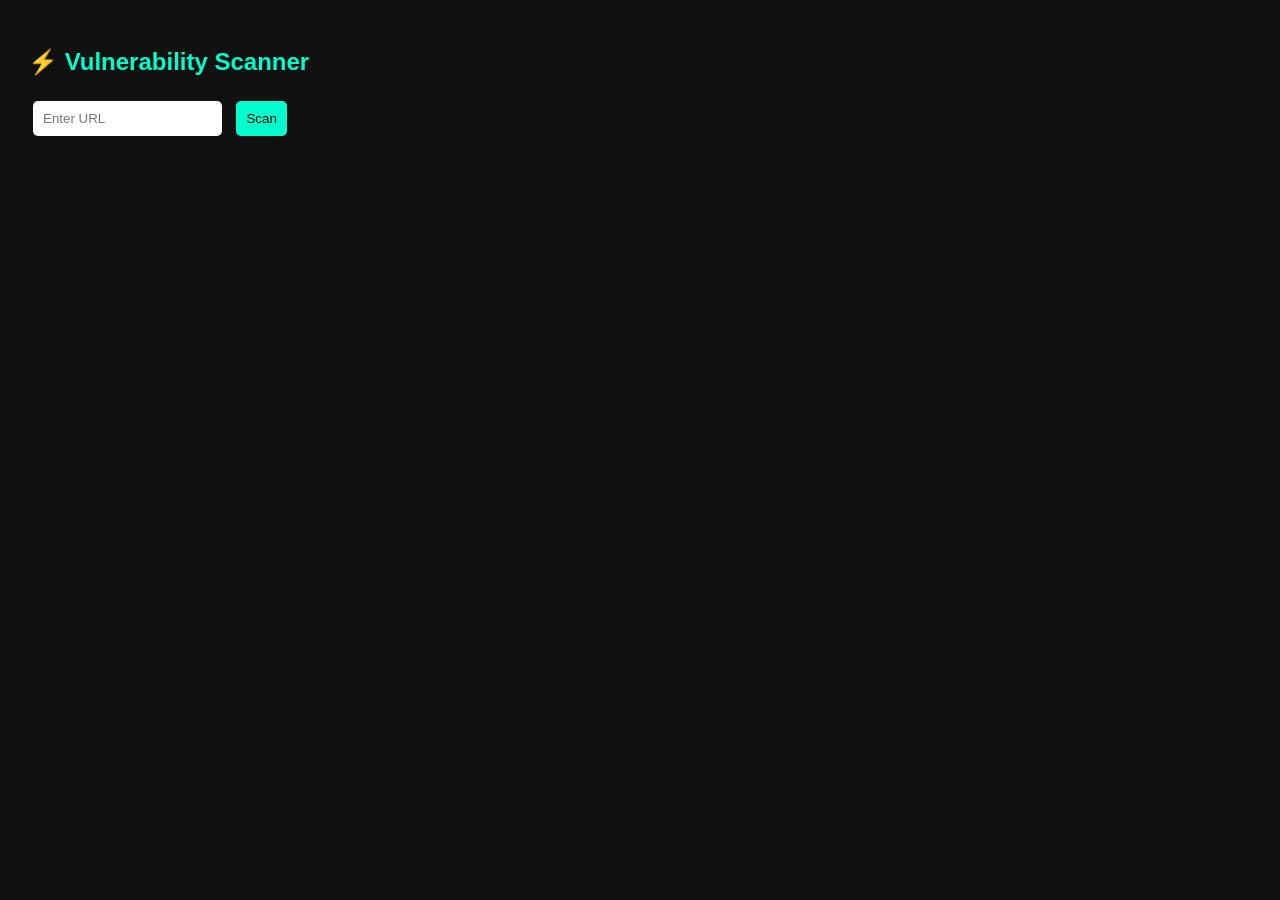
==== templates/index.html @ 55bc5002 "last" ====
<!DOCTYPE html>
<html>
<head>
  <title>Scanner</title>
  <style>
    body {
      font-family: Arial;
      background: #111;
      color: #eee;
      padding: 20px;
    }

    h2 {
      color: #00ffcc;
    }

    input, button {
      padding: 10px;
      margin: 5px;
      border-radius: 5px;
      border: none;
    }

    button {
      background: #00ffcc;
      cursor: pointer;
    }

    table {
      width: 100%;
      margin-top: 20px;
      border-collapse: collapse;
    }

    th, td {
      border: 1px solid #333;
      padding: 10px;
      text-align: left;
    }

    th {
      background: #222;
    }

    .high { color: red; }
    .medium { color: orange; }
    .low { color: lightgreen; }

  </style>
</head>
<body>

<h2>⚡ Vulnerability Scanner</h2>

<input type="text" id="url" placeholder="Enter URL">
<button onclick="scan()">Scan</button>

<div id="loading"></div>

<table id="table" style="display:none;">
  <thead>
    <tr>
      <th>Scanner</th>
      <th>Result</th>
    </tr>
  </thead>
  <tbody id="results"></tbody>
</table>

<script>
function scan() {
  let url = document.getElementById("url").value;

  document.getElementById("loading").innerText = "Scanning... ⏳";
  document.getElementById("results").innerHTML = "";
  document.getElementById("table").style.display = "none";

  fetch('http://127.0.0.1:5000/scan', {
    method: 'POST',
    headers: {'Content-Type': 'application/json'},
    body: JSON.stringify({url: url})
  })
  .then(res => res.json())
  .then(data => {
    document.getElementById("loading").innerText = "";
    document.getElementById("table").style.display = "table";

    let lines = data.results.split("\n");

    lines.forEach(line => {
      if (!line.trim()) return;

      let parts = line.split(":");
      let scanner = parts[0];
      let result = parts.slice(1).join(":");

      let row = document.createElement("tr");

      let td1 = document.createElement("td");
      td1.innerText = scanner;

      let td2 = document.createElement("td");
      td2.innerText = result;

      // coloring
      if (result.toLowerCase().includes("high")) td2.className = "high";
      else if (result.toLowerCase().includes("medium")) td2.className = "medium";
      else td2.className = "low";

      row.appendChild(td1);
      row.appendChild(td2);

      document.getElementById("results").appendChild(row);
    });
  });
}
</script>

</body>
</html>
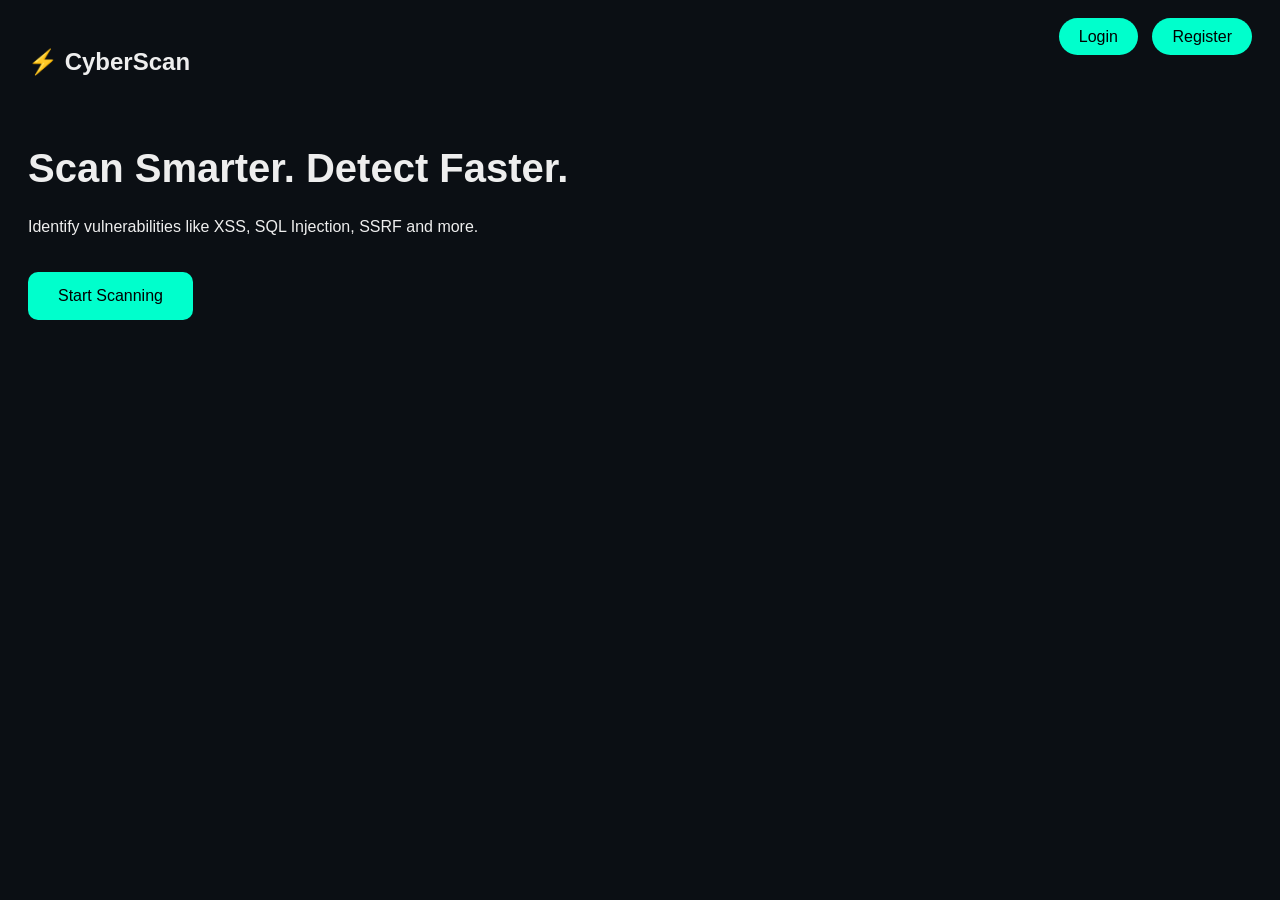
==== commit dd510764: "last" ====
--- a/templates/index.html
+++ b/templates/index.html
@@ -1,120 +1,71 @@
 <!DOCTYPE html>
 <html>
 <head>
-  <title>Scanner</title>
+  <title>CyberScan</title>
+
   <style>
     body {
       font-family: Arial;
-      background: #111;
+      background: #0b0f14;
       color: #eee;
       padding: 20px;
     }
 
-    h2 {
-      color: #00ffcc;
+    .navbar {
+      display: flex;
+      justify-content: space-between;
+      margin-bottom: 40px;
     }
 
-    input, button {
-      padding: 10px;
-      margin: 5px;
-      border-radius: 5px;
-      border: none;
+    .btn {
+      padding: 10px 20px;
+      border-radius: 20px;
+      text-decoration: none;
+      background: #00ffcc;
+      color: black;
+      margin-left: 10px;
     }
 
-    button {
-      background: #00ffcc;
-      cursor: pointer;
+    .hero {
+      margin-top: 50px;
     }
 
-    table {
-      width: 100%;
-      margin-top: 20px;
-      border-collapse: collapse;
+    h1 {
+      font-size: 40px;
     }
 
-    th, td {
-      border: 1px solid #333;
-      padding: 10px;
-      text-align: left;
+    .scan-btn {
+      display: inline-block;
+      margin-top: 20px;
+      padding: 15px 30px;
+      background: #00ffcc;
+      color: black;
+      border-radius: 10px;
+      text-decoration: none;
     }
-
-    th {
-      background: #222;
-    }
-
-    .high { color: red; }
-    .medium { color: orange; }
-    .low { color: lightgreen; }
 
   </style>
 </head>
+
 <body>
 
-<h2>⚡ Vulnerability Scanner</h2>
+<!-- Navbar -->
+<div class="navbar">
+  <h2>⚡ CyberScan</h2>
 
-<input type="text" id="url" placeholder="Enter URL">
-<button onclick="scan()">Scan</button>
+  <div>
+    <a href="/login" class="btn">Login</a>
+    <a href="/register" class="btn">Register</a>
+  </div>
+</div>
 
-<div id="loading"></div>
+<!-- Hero Section -->
+<div class="hero">
+  <h1>Scan Smarter. Detect Faster.</h1>
+  <p>Identify vulnerabilities like XSS, SQL Injection, SSRF and more.</p>
 
-<table id="table" style="display:none;">
-  <thead>
-    <tr>
-      <th>Scanner</th>
-      <th>Result</th>
-    </tr>
-  </thead>
-  <tbody id="results"></tbody>
-</table>
-
-<script>
-function scan() {
-  let url = document.getElementById("url").value;
-
-  document.getElementById("loading").innerText = "Scanning... ⏳";
-  document.getElementById("results").innerHTML = "";
-  document.getElementById("table").style.display = "none";
-
-  fetch('http://127.0.0.1:5000/scan', {
-    method: 'POST',
-    headers: {'Content-Type': 'application/json'},
-    body: JSON.stringify({url: url})
-  })
-  .then(res => res.json())
-  .then(data => {
-    document.getElementById("loading").innerText = "";
-    document.getElementById("table").style.display = "table";
-
-    let lines = data.results.split("\n");
-
-    lines.forEach(line => {
-      if (!line.trim()) return;
-
-      let parts = line.split(":");
-      let scanner = parts[0];
-      let result = parts.slice(1).join(":");
-
-      let row = document.createElement("tr");
-
-      let td1 = document.createElement("td");
-      td1.innerText = scanner;
-
-      let td2 = document.createElement("td");
-      td2.innerText = result;
-
-      // coloring
-      if (result.toLowerCase().includes("high")) td2.className = "high";
-      else if (result.toLowerCase().includes("medium")) td2.className = "medium";
-      else td2.className = "low";
-
-      row.appendChild(td1);
-      row.appendChild(td2);
-
-      document.getElementById("results").appendChild(row);
-    });
-  });
-}
-</script>
+  <a href="/" class="scan-btn">Start Scanning</a>
+</div>
 
 </body>
 </html>
